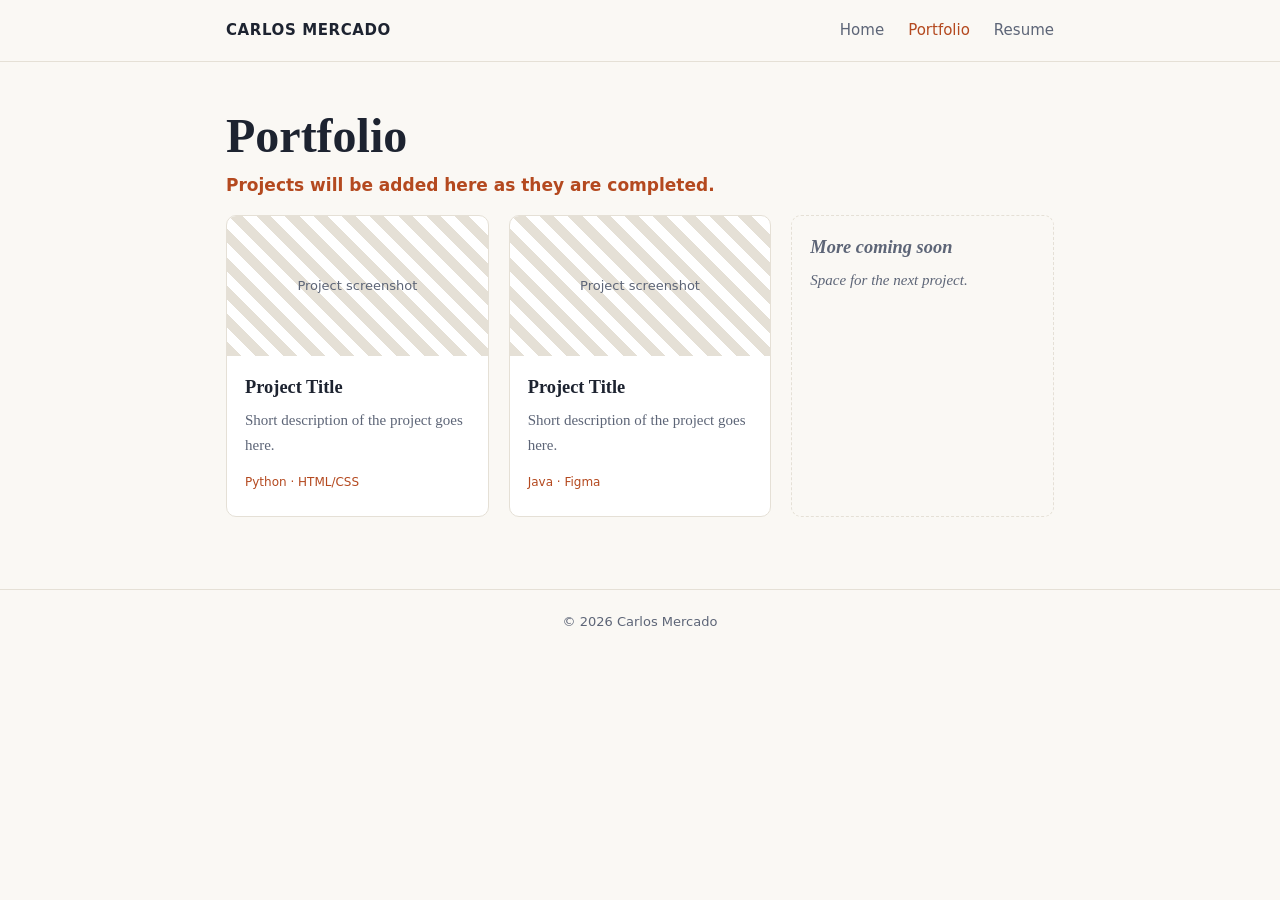
==== portfolio.html @ 37d81c89 "Add files via upload" ====
<!doctype html>
<html lang="en">
<head>
<meta charset="utf-8">
<meta name="viewport" content="width=device-width,initial-scale=1">
<title>Portfolio | Carlos Mercado</title>
<link rel="stylesheet" href="style.css">
</head>
<body>
<header><nav>
  <a class="brand" href="index.html">CARLOS MERCADO</a>
  <a href="index.html">Home</a>
  <a href="portfolio.html" aria-current="page">Portfolio</a>
  <a href="CarlosMercado_Resume.pdf" target="_blank" rel="noopener">Resume</a>
</nav></header>
<main>
  <h1>Portfolio</h1>
  <p class="role">Projects will be added here as they are completed.</p>

  <div class="grid">
    <article class="card">
      <div class="thumb">Project screenshot</div>
      <div class="body">
        <h3>Project Title</h3>
        <p>Short description of the project goes here.</p>
        <span class="tags">Python &middot; HTML/CSS</span>
      </div>
    </article>
    <article class="card">
      <div class="thumb">Project screenshot</div>
      <div class="body">
        <h3>Project Title</h3>
        <p>Short description of the project goes here.</p>
        <span class="tags">Java &middot; Figma</span>
      </div>
    </article>
    <article class="card empty">
      <div class="body"><h3>More coming soon</h3><p>Space for the next project.</p></div>
    </article>
  </div>
</main>
<footer>&copy; 2026 Carlos Mercado</footer>
</body>
</html>
---- style.css ----
:root{--bg:#faf8f4;--fg:#1d2330;--muted:#5d6577;--accent:#b4491f;--card:#fff;--line:#e5e0d6}
@media (prefers-color-scheme:dark){:root:not([data-theme="light"]){--bg:#14171f;--fg:#ece9e2;--muted:#a1a8b8;--accent:#f0956b;--card:#1d212c;--line:#2d3342}}
*{box-sizing:border-box}
body{margin:0;background:var(--bg);color:var(--fg);font:17px/1.65 Georgia,"Times New Roman",serif}
a{color:var(--accent)}
header{border-bottom:1px solid var(--line)}
nav{max-width:860px;margin:0 auto;padding:18px 16px;display:flex;flex-wrap:wrap;gap:8px 24px;align-items:center;font-family:system-ui,sans-serif;font-size:15px}
nav .brand{font-weight:700;margin-right:auto;color:var(--fg);text-decoration:none;letter-spacing:.04em}
nav a{text-decoration:none;color:var(--muted)}
nav a:hover,nav a[aria-current]{color:var(--accent)}
main{max-width:860px;margin:0 auto;padding:48px 16px 72px}
h1{font-size:clamp(2rem,6vw,3rem);line-height:1.1;margin:0 0 8px}
h2{font-family:system-ui,sans-serif;font-size:.85rem;letter-spacing:.14em;text-transform:uppercase;color:var(--muted);margin:48px 0 14px}
.hero{display:grid;grid-template-columns:200px 1fr;gap:36px;align-items:center}
figure{margin:0;text-align:center}
.avatar{width:200px;height:200px;border-radius:50%;background:var(--accent);color:#fff;display:grid;place-items:center;font:700 64px system-ui,sans-serif;letter-spacing:.04em}
figcaption{font:13px system-ui,sans-serif;color:var(--muted);margin-top:10px}
.role{color:var(--accent);font-family:system-ui,sans-serif;font-weight:600;margin:0 0 16px}
.contact{list-style:none;padding:0;margin:0;font-family:system-ui,sans-serif;font-size:15px}
.contact li{padding:6px 0;border-bottom:1px solid var(--line)}
.contact span{display:inline-block;width:90px;color:var(--muted)}
.btn{display:inline-block;margin-top:20px;padding:10px 20px;background:var(--accent);color:#fff;border-radius:6px;text-decoration:none;font:600 15px system-ui,sans-serif}
.grid{display:grid;grid-template-columns:repeat(auto-fit,minmax(250px,1fr));gap:20px}
.card{background:var(--card);border:1px solid var(--line);border-radius:10px;overflow:hidden}
.card .thumb{height:140px;background:repeating-linear-gradient(45deg,var(--line),var(--line) 10px,transparent 10px,transparent 20px);display:grid;place-items:center;font:13px system-ui,sans-serif;color:var(--muted)}
.card .body{padding:16px 18px 20px}
.card h3{margin:0 0 6px;font-size:1.15rem}
.card p{margin:0 0 10px;font-size:15px;color:var(--muted)}
.tags{font:12px system-ui,sans-serif;color:var(--accent)}
.card.empty{border-style:dashed;background:transparent}
.card.empty .body{color:var(--muted);font-style:italic}
footer{border-top:1px solid var(--line);text-align:center;padding:24px 16px;font:13px system-ui,sans-serif;color:var(--muted)}
@media(max-width:640px){.hero{grid-template-columns:1fr;text-align:center}.avatar{margin:0 auto}.contact span{display:block;width:auto}}
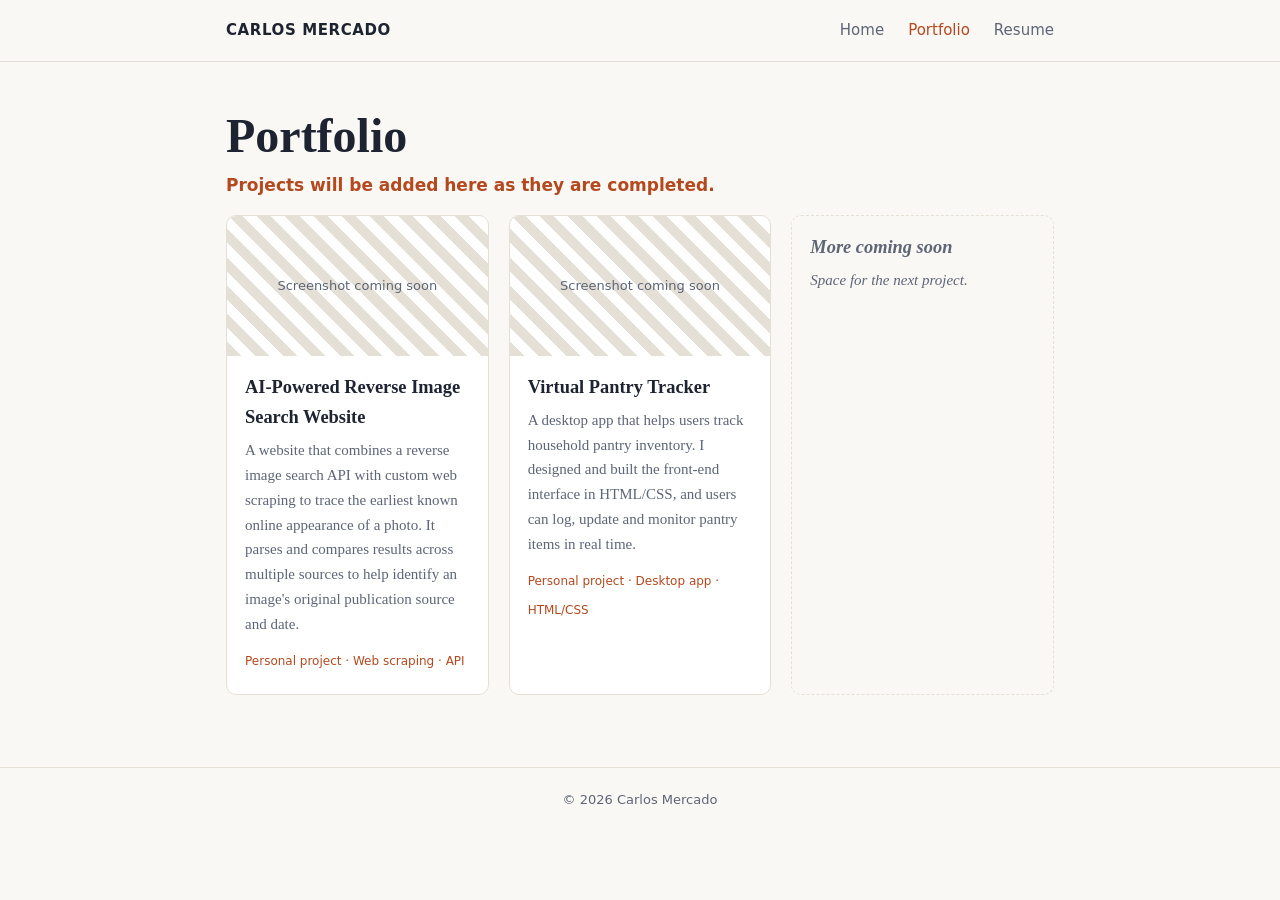
==== commit 4d4fc3b8: "Add files via upload" ====
--- a/portfolio.html
+++ b/portfolio.html
@@ -19,19 +19,19 @@
 
   <div class="grid">
     <article class="card">
-      <div class="thumb">Project screenshot</div>
+      <div class="thumb">Screenshot coming soon</div>
       <div class="body">
-        <h3>Project Title</h3>
-        <p>Short description of the project goes here.</p>
-        <span class="tags">Python &middot; HTML/CSS</span>
+        <h3>AI-Powered Reverse Image Search Website</h3>
+        <p>A website that combines a reverse image search API with custom web scraping to trace the earliest known online appearance of a photo. It parses and compares results across multiple sources to help identify an image's original publication source and date.</p>
+        <span class="tags">Personal project &middot; Web scraping &middot; API</span>
       </div>
     </article>
     <article class="card">
-      <div class="thumb">Project screenshot</div>
+      <div class="thumb">Screenshot coming soon</div>
       <div class="body">
-        <h3>Project Title</h3>
-        <p>Short description of the project goes here.</p>
-        <span class="tags">Java &middot; Figma</span>
+        <h3>Virtual Pantry Tracker</h3>
+        <p>A desktop app that helps users track household pantry inventory. I designed and built the front-end interface in HTML/CSS, and users can log, update and monitor pantry items in real time.</p>
+        <span class="tags">Personal project &middot; Desktop app &middot; HTML/CSS</span>
       </div>
     </article>
     <article class="card empty">
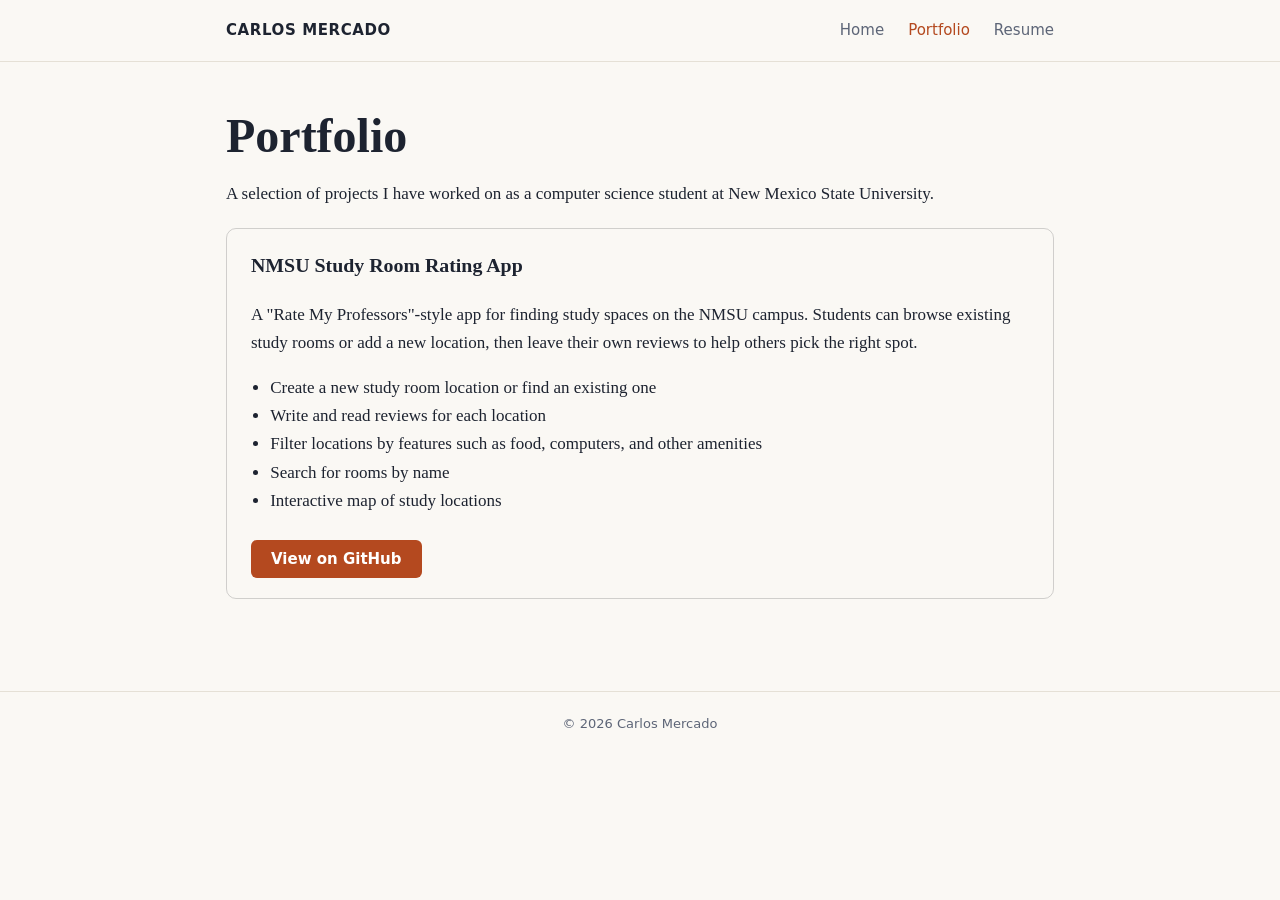
==== commit 70f54874: "Update portfolio.html" ====
--- a/portfolio.html
+++ b/portfolio.html
@@ -4,7 +4,19 @@
 <meta charset="utf-8">
 <meta name="viewport" content="width=device-width,initial-scale=1">
 <title>Portfolio | Carlos Mercado</title>
+<meta name="description" content="Projects by Carlos Mercado, computer science student at New Mexico State University.">
 <link rel="stylesheet" href="style.css">
+<style>
+  .project {
+    border: 1px solid rgba(128,128,128,.35);
+    border-radius: 10px;
+    padding: 1.25rem 1.5rem;
+    margin: 1.25rem 0;
+  }
+  .project h3 { margin-top: 0; }
+  .project ul { padding-left: 1.2rem; }
+  .project .btn { display: inline-block; margin-top: .5rem; }
+</style>
 </head>
 <body>
 <header><nav>
@@ -15,29 +27,23 @@
 </nav></header>
 <main>
   <h1>Portfolio</h1>
-  <p class="role">Projects will be added here as they are completed.</p>
+  <p>A selection of projects I have worked on as a computer science student at New Mexico State University.</p>
 
-  <div class="grid">
-    <article class="card">
-      <div class="thumb">Screenshot coming soon</div>
-      <div class="body">
-        <h3>AI-Powered Reverse Image Search Website</h3>
-        <p>A website that combines a reverse image search API with custom web scraping to trace the earliest known online appearance of a photo. It parses and compares results across multiple sources to help identify an image's original publication source and date.</p>
-        <span class="tags">Personal project &middot; Web scraping &middot; API</span>
-      </div>
-    </article>
-    <article class="card">
-      <div class="thumb">Screenshot coming soon</div>
-      <div class="body">
-        <h3>Virtual Pantry Tracker</h3>
-        <p>A desktop app that helps users track household pantry inventory. I designed and built the front-end interface in HTML/CSS, and users can log, update and monitor pantry items in real time.</p>
-        <span class="tags">Personal project &middot; Desktop app &middot; HTML/CSS</span>
-      </div>
-    </article>
-    <article class="card empty">
-      <div class="body"><h3>More coming soon</h3><p>Space for the next project.</p></div>
-    </article>
-  </div>
+  <article class="project">
+    <h3>NMSU Study Room Rating App</h3>
+    <p>A "Rate My Professors"-style app for finding study spaces on the NMSU campus. Students can browse existing study rooms or add a new location, then leave their own reviews to help others pick the right spot.</p>
+    <ul>
+      <li>Create a new study room location or find an existing one</li>
+      <li>Write and read reviews for each location</li>
+      <li>Filter locations by features such as food, computers, and other amenities</li>
+      <li>Search for rooms by name</li>
+      <li>Interactive map of study locations</li>
+    </ul>
+    <!-- Optional: add a "Built with" line here, e.g. <p><strong>Built with:</strong> ...</p> -->
+    <a class="btn" href="https://github.com/Dstevens15/NMSU-Studyroom-RatingApp" target="_blank" rel="noopener">View on GitHub</a>
+  </article>
+
+  <!-- Bonus: copy the <article class="project"> block above for each project from your other courses. -->
 </main>
 <footer>&copy; 2026 Carlos Mercado</footer>
 </body>
